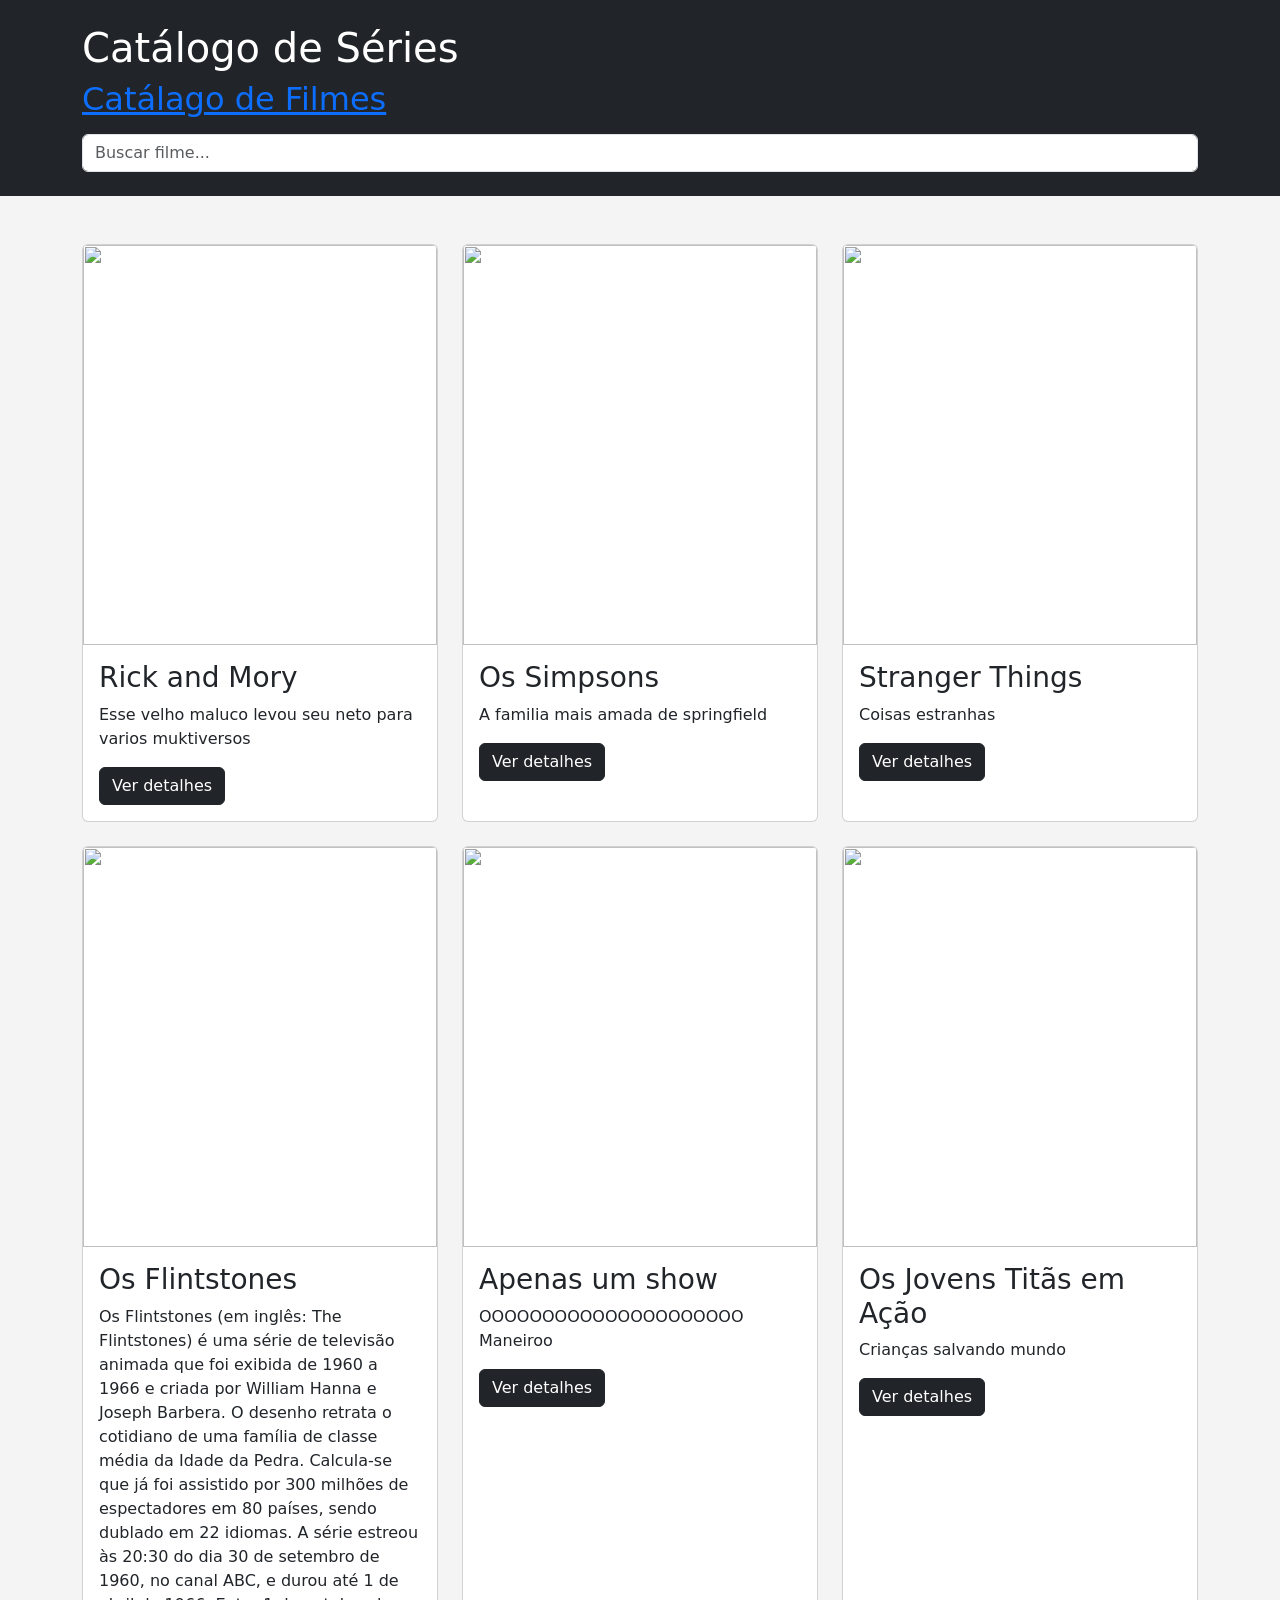
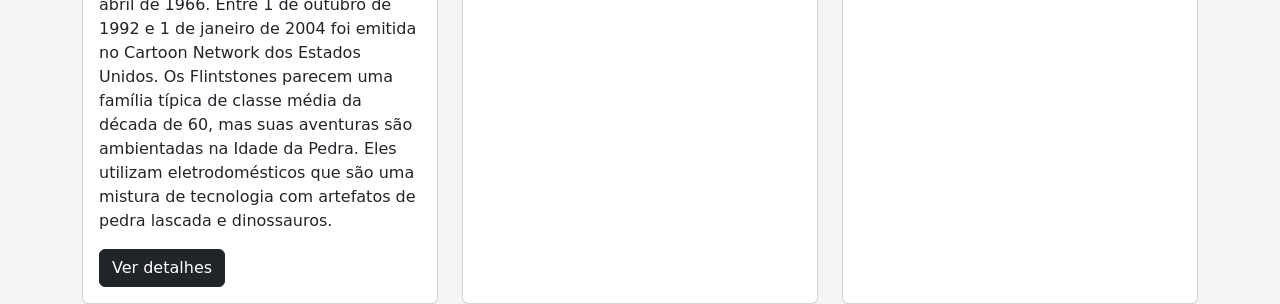
==== CatalagoDeFilmes-main/series.html @ a601dde6 "Add files via upload" ====
<!DOCTYPE html>
<html lang="pt-BR">
<head>
    <meta charset="UTF-8">
    <meta name="viewport" content="width=device-width, initial-scale=1.0">
    <link href="https://cdn.jsdelivr.net/npm/bootstrap@5.3.7/dist/css/bootstrap.min.css" rel="stylesheet">
    <link rel="stylesheet" href="css/style.css">
    <title>Catálogo de Séries</title>
</head>
<body>
   <header class="bg-dark text-white p-4">
    <div class="container">
        <h1>Catálogo de Séries</h1>
         <h2><a href="index.html">Catálago de Filmes</a></h2>
        <input type="text" name="campobusca" id="campobusca" placeholder="Buscar filme..." class="form-control mt-3">
    </div>
   </header> 
   <main class="container mt-5">
      <div id="ListaSeries" class="row g-4">

      </div>
   </main>
   
 <script src="https://cdn.jsdelivr.net/npm/sweetalert2@11"></script>
 <script src="script/series.js"></script>
</body>
</html>
---- CatalagoDeFilmes-main/css/style.css ----
body{
    background-color: #f4f4f4;
}

.card-file{
    transition: 0.3s;
    cursor: pointer;
}

.card-filme :hover {
    transform: scale(1.03);
}

.card-filme img{
    height: 400px;
    object-fit: cover;
}
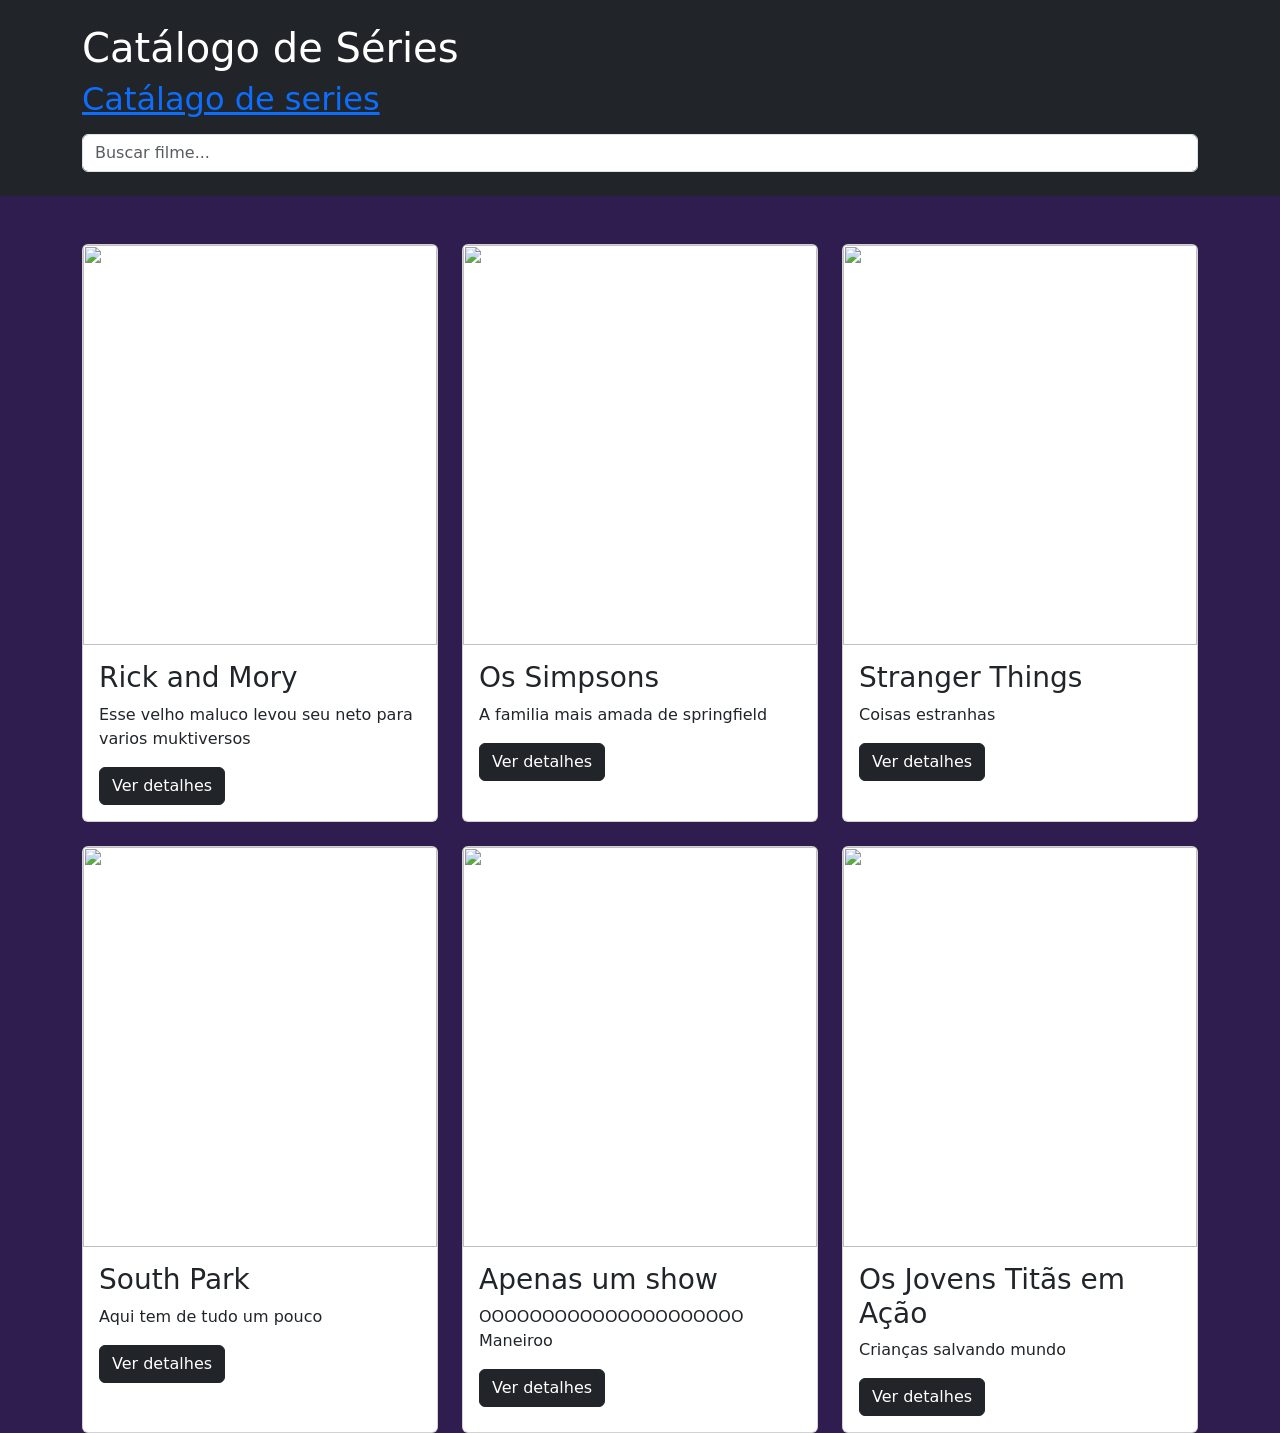
==== commit 34725342: "Add files via upload" ====
--- a/CatalagoDeFilmes-main/series.html
+++ b/CatalagoDeFilmes-main/series.html
@@ -11,7 +11,7 @@
    <header class="bg-dark text-white p-4">
     <div class="container">
         <h1>Catálogo de Séries</h1>
-         <h2><a href="index.html">Catálago de Filmes</a></h2>
+         <h2><a href="index.html">Catálago de series</a></h2>
         <input type="text" name="campobusca" id="campobusca" placeholder="Buscar filme..." class="form-control mt-3">
     </div>
    </header> 
--- a/CatalagoDeFilmes-main/css/style.css
+++ b/CatalagoDeFilmes-main/css/style.css
@@ -1,5 +1,5 @@
 body{
-    background-color: #f4f4f4;
+    background-color: #2f1d50;
 }
 
 .card-file{
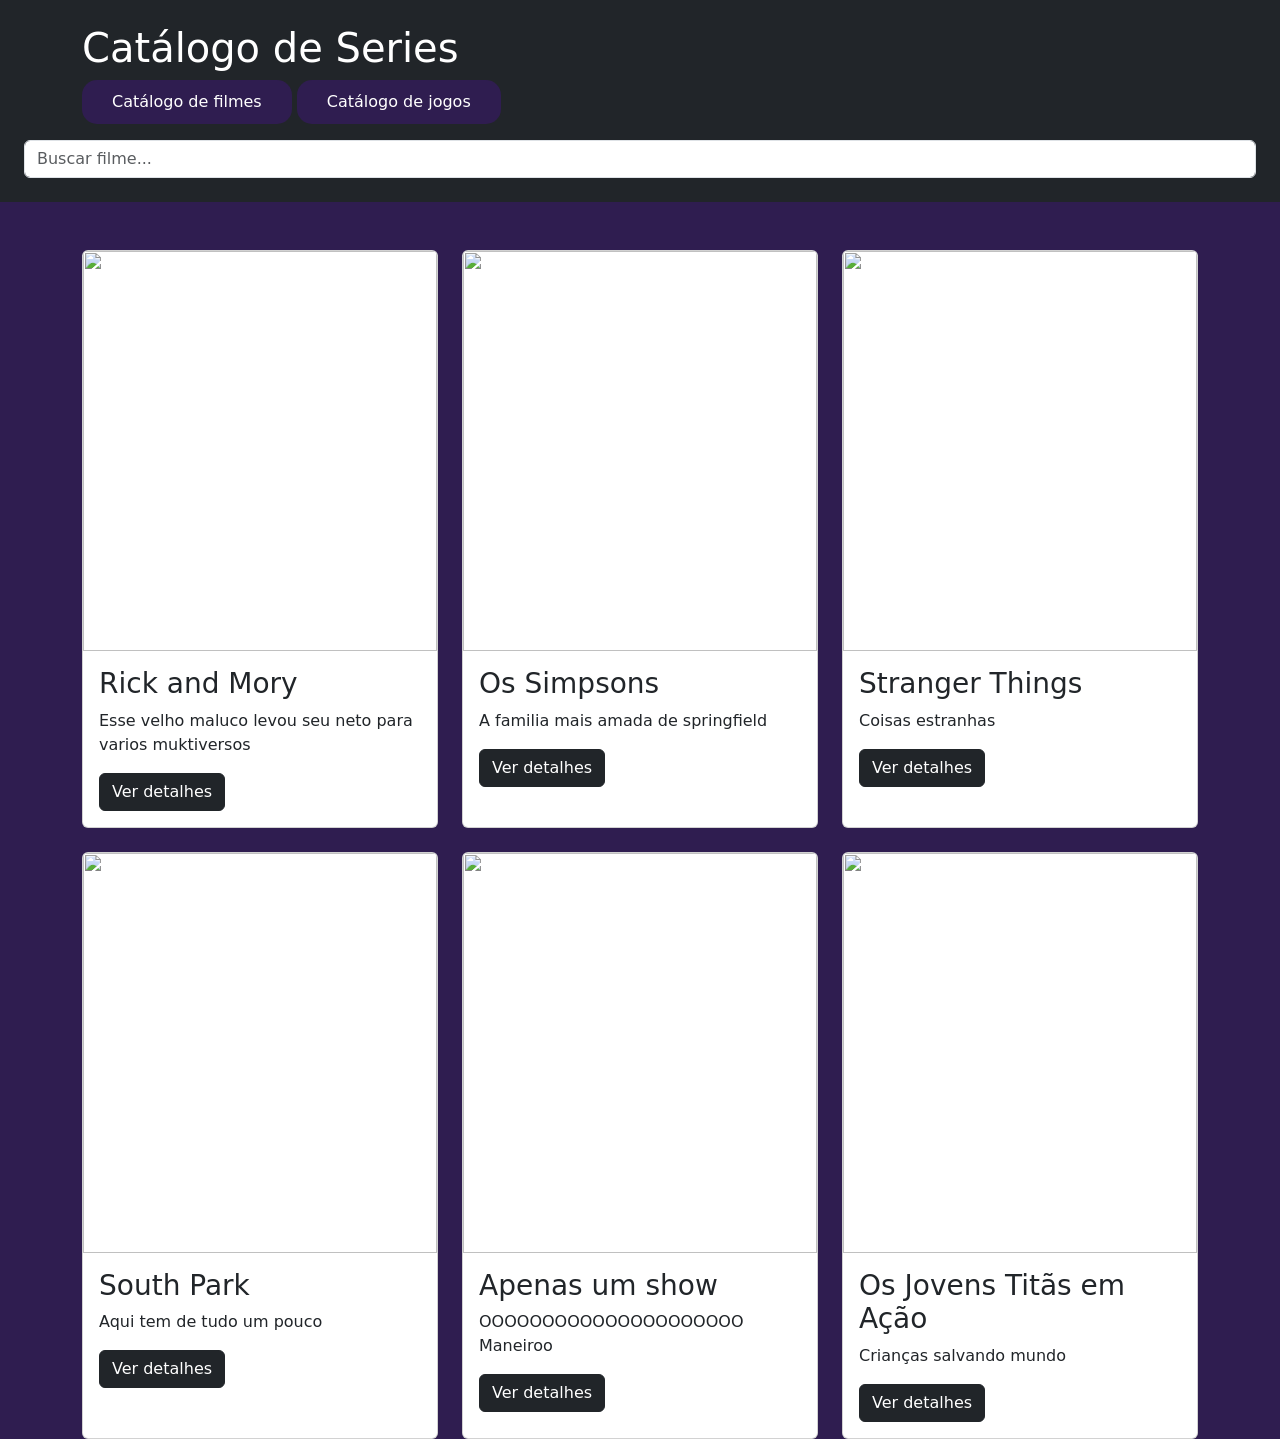
==== commit f941d894: "Add files via upload" ====
--- a/CatalagoDeFilmes-main/series.html
+++ b/CatalagoDeFilmes-main/series.html
@@ -9,12 +9,13 @@
 </head>
 <body>
    <header class="bg-dark text-white p-4">
-    <div class="container">
-        <h1>Catálogo de Séries</h1>
-         <h2><a href="index.html">Catálago de series</a></h2>
-        <input type="text" name="campobusca" id="campobusca" placeholder="Buscar filme..." class="form-control mt-3">
-    </div>
-   </header> 
+        <div class="container">
+            <h1>Catálogo de Series</h1>
+            <button><a href="index.html">Catálogo de filmes</a></button>
+            <button><a href="jogos.html">Catálogo de jogos</a></button>
+        </div>
+        <input type="text" name="campoBusca" id="campoBusca" placeholder="Buscar filme..." class="form-control mt-3">
+    </header>
    <main class="container mt-5">
       <div id="ListaSeries" class="row g-4">
 
--- a/CatalagoDeFilmes-main/css/style.css
+++ b/CatalagoDeFilmes-main/css/style.css
@@ -14,4 +14,14 @@
 .card-filme img{
     height: 400px;
     object-fit: cover;
+}
+button {
+    border-radius: 15px;
+    padding: 10px 30px;
+    background-color: #2f1d50;
+    border: none;
+}
+button a {
+    text-decoration: none;
+    color: rgb(255, 255, 255);
 }
